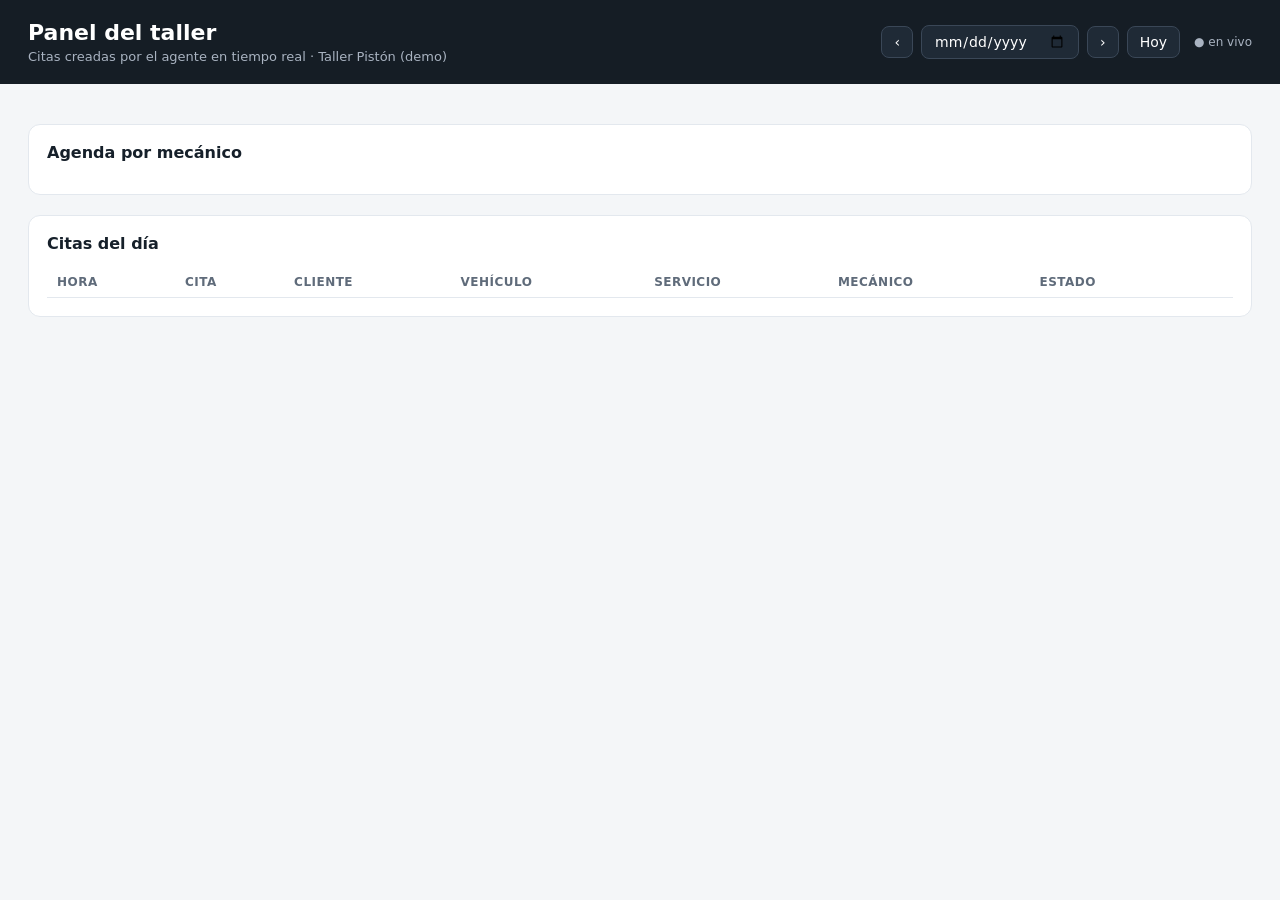
==== frontend/panel.html @ 1b13b942 "Agente de citas para taller mecánico en AWS (demo AWS User Group) Chat estilo mensajería + panel del" ====
<!doctype html>
<html lang="es">
<head>
  <meta charset="utf-8">
  <meta name="viewport" content="width=device-width, initial-scale=1">
  <title>Panel del taller · Demo</title>
  <link rel="stylesheet" href="css/panel.css">
</head>
<body>
  <header class="top">
    <div>
      <h1>Panel del taller</h1>
      <p class="sub">Citas creadas por el agente en tiempo real · Taller Pistón (demo)</p>
    </div>
    <div class="tools">
      <button id="anterior" aria-label="Día anterior">‹</button>
      <input type="date" id="fecha" aria-label="Fecha">
      <button id="siguiente" aria-label="Día siguiente">›</button>
      <button id="hoy">Hoy</button>
      <span class="live off" id="live">● en vivo</span>
    </div>
  </header>

  <main>
    <section class="kpis" id="kpis"></section>

    <section class="card">
      <h2>Agenda por mecánico</h2>
      <div class="agenda-wrap"><table class="agenda" id="agenda"></table></div>
    </section>

    <section class="card">
      <h2>Citas del día</h2>
      <div class="tabla-wrap">
        <table class="tabla">
          <thead>
            <tr><th>Hora</th><th>Cita</th><th>Cliente</th><th>Vehículo</th><th>Servicio</th><th>Mecánico</th><th>Estado</th><th></th></tr>
          </thead>
          <tbody id="citas"></tbody>
        </table>
      </div>
      <p class="vacio" id="vacio" hidden>No hay citas este día. Agenda una desde el chat.</p>
    </section>
  </main>

  <dialog id="clave">
    <form method="dialog" id="claveForm">
      <h2>Acceso al panel</h2>
      <p>Pega la clave del panel (salida <code>PanelKeyCommand</code> del despliegue).</p>
      <input id="claveInput" type="password" required autocomplete="off">
      <button type="submit">Entrar</button>
    </form>
  </dialog>

  <dialog id="fotoDialog">
    <form method="dialog">
      <img id="fotoImg" alt="Foto del vehículo">
      <p id="fotoInfo"></p>
      <button type="submit">Cerrar</button>
    </form>
  </dialog>

  <script src="js/panel.js" type="module"></script>
</body>
</html>
---- frontend/css/panel.css ----
:root {
  --bg: #f4f6f8;
  --card: #ffffff;
  --text: #16202a;
  --muted: #5f6b7a;
  --line: #e3e8ee;
  --accent: #ff9900;
  --ink: #151d25;
  --ok: #0a8f5a;
  --ok-bg: #e3f6ed;
  --done: #2f6fdb;
  --done-bg: #e6eefc;
  --bad: #c2372b;
  --bad-bg: #fbe8e6;
}
@media (prefers-color-scheme: dark) {
  :root {
    --bg: #0f151b;
    --card: #151d25;
    --text: #e6ebf0;
    --muted: #93a1b0;
    --line: #26323e;
    --ok-bg: #0f3526;
    --done-bg: #16284a;
    --bad-bg: #3b1714;
  }
}
* { box-sizing: border-box; }
[hidden] { display: none !important; }
body { margin: 0; font-family: "Segoe UI", system-ui, -apple-system, Roboto, Arial, sans-serif; background: var(--bg); color: var(--text); }

.top {
  display: flex; flex-wrap: wrap; gap: 16px; justify-content: space-between; align-items: center;
  padding: 20px 28px; background: var(--ink); color: #fff;
}
.top h1 { margin: 0; font-size: 22px; }
.sub { margin: 4px 0 0; color: #a9b3c1; font-size: 13px; }
.tools { display: flex; gap: 8px; align-items: center; }
.tools button, .tools input {
  font: inherit; font-size: 14px; border-radius: 8px; border: 1px solid #3a4757; background: #1f2a36; color: #fff;
  padding: 7px 12px; cursor: pointer;
}
.tools button:hover { border-color: var(--accent); }
.live { font-size: 12px; color: #00e582; margin-left: 6px; }
.live.off { color: #a9b3c1; }

main { padding: 20px 28px 40px; display: grid; gap: 20px; max-width: 1400px; margin: 0 auto; }
.kpis { display: grid; grid-template-columns: repeat(4, minmax(0, 1fr)); gap: 16px; }
.kpi { background: var(--card); border-radius: 12px; padding: 16px 18px; border: 1px solid var(--line); }
.kpi b { display: block; font-size: 32px; line-height: 1.1; }
.kpi span { color: var(--muted); font-size: 13px; }
.card { background: var(--card); border-radius: 12px; padding: 18px; border: 1px solid var(--line); }
.card h2 { margin: 0 0 14px; font-size: 16px; }

.agenda-wrap, .tabla-wrap { overflow-x: auto; }
.agenda { border-collapse: separate; border-spacing: 6px; width: 100%; min-width: 640px; }
.agenda th { font-size: 13px; color: var(--muted); font-weight: 600; text-align: left; padding: 0 4px; }
.agenda th small { display: block; font-weight: 400; font-size: 11px; }
.agenda td.h { font-size: 13px; color: var(--muted); width: 56px; }
.slot { height: 46px; border-radius: 8px; background: var(--bg); font-size: 12.5px; padding: 6px 8px; vertical-align: top; }
.slot.confirmada { background: var(--ok-bg); border-left: 0; }
.slot.completada { background: var(--done-bg); }
.slot b { display: block; font-size: 13px; }

.tabla { width: 100%; border-collapse: collapse; font-size: 14px; min-width: 820px; }
.tabla th { text-align: left; font-size: 12px; text-transform: uppercase; letter-spacing: 0.04em; color: var(--muted); padding: 8px 10px; border-bottom: 1px solid var(--line); }
.tabla td { padding: 10px; border-bottom: 1px solid var(--line); vertical-align: middle; }
.tabla td small { color: var(--muted); display: block; }
.estado { font-size: 12px; font-weight: 600; padding: 3px 9px; border-radius: 10px; }
.estado.confirmada { color: var(--ok); background: var(--ok-bg); }
.estado.completada { color: var(--done); background: var(--done-bg); }
.estado.cancelada { color: var(--bad); background: var(--bad-bg); }
.acciones { display: flex; gap: 6px; justify-content: flex-end; }
.acciones button { font: inherit; font-size: 13px; border-radius: 7px; border: 1px solid var(--line); background: var(--card); color: var(--text); padding: 5px 10px; cursor: pointer; }
.acciones button:hover { border-color: var(--accent); }
.vacio { color: var(--muted); text-align: center; margin: 18px 0 4px; }

dialog { border: 0; border-radius: 12px; padding: 0; background: var(--card); color: var(--text); max-width: min(560px, 92vw); }
dialog::backdrop { background: rgba(15, 21, 27, 0.6); }
dialog form { padding: 22px; display: grid; gap: 12px; }
dialog h2 { margin: 0; }
dialog p { margin: 0; color: var(--muted); font-size: 14px; }
dialog input { font: inherit; padding: 10px; border-radius: 8px; border: 1px solid var(--line); background: var(--bg); color: var(--text); }
dialog button { font: inherit; font-weight: 600; padding: 10px; border: 0; border-radius: 8px; background: var(--accent); color: var(--ink); cursor: pointer; }
#fotoImg { max-width: 100%; max-height: 60vh; border-radius: 8px; }

@media (max-width: 760px) {
  .top, main { padding-left: 16px; padding-right: 16px; }
  .kpis { grid-template-columns: repeat(2, minmax(0, 1fr)); }
}
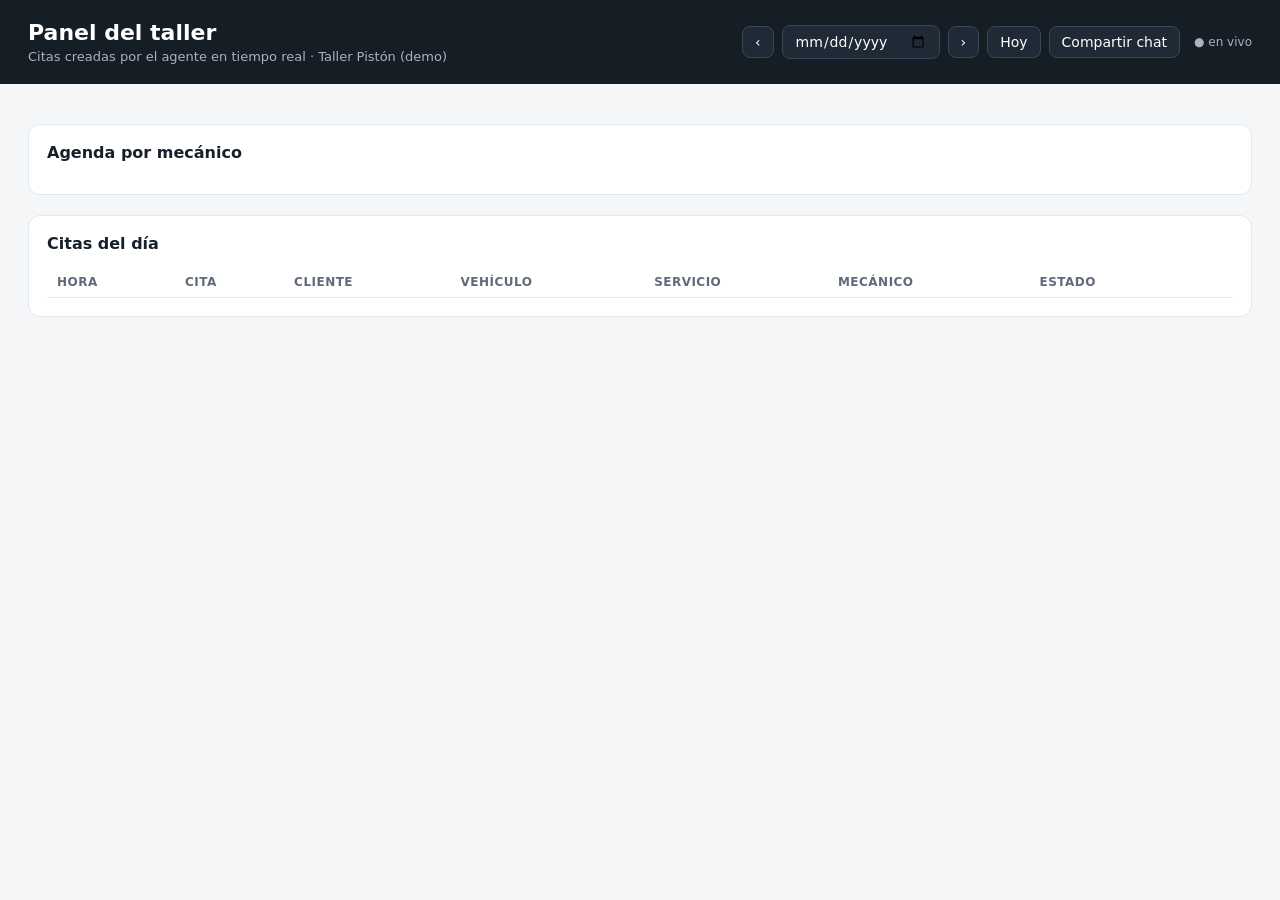
==== commit acba980e: "Compartir el chat desde el panel y entrar al panel por enlace - Botón "Compartir chat" en el panel: " ====
--- a/frontend/panel.html
+++ b/frontend/panel.html
@@ -17,6 +17,7 @@
       <input type="date" id="fecha" aria-label="Fecha">
       <button id="siguiente" aria-label="Día siguiente">›</button>
       <button id="hoy">Hoy</button>
+      <button id="compartir" title="Enlace y QR del chat para los asistentes">Compartir chat</button>
       <span class="live off" id="live">● en vivo</span>
     </div>
   </header>
@@ -46,9 +47,24 @@
   <dialog id="clave">
     <form method="dialog" id="claveForm">
       <h2>Acceso al panel</h2>
-      <p>Pega la clave del panel (salida <code>PanelKeyCommand</code> del despliegue).</p>
+      <p>Pega la clave del panel (salida <code>PanelKeyCommand</code> del despliegue) o entra con el enlace <code>panel.html#clave=&lt;clave&gt;</code>.</p>
       <input id="claveInput" type="password" required autocomplete="off">
       <button type="submit">Entrar</button>
+    </form>
+  </dialog>
+
+  <dialog id="compartirDialog">
+    <form method="dialog" class="compartir">
+      <h2>Compartir el chat</h2>
+      <p>Proyecta el QR o comparte el enlace: ya trae el código de acceso.</p>
+      <img id="qr" alt="Código QR con el enlace del chat">
+      <div class="codigo">Código: <b id="codigoChat"></b></div>
+      <input id="enlaceChat" readonly aria-label="Enlace del chat">
+      <div class="botones">
+        <button type="button" id="copiar">Copiar enlace</button>
+        <button type="submit">Cerrar</button>
+      </div>
+      <p class="nota">Para cortar el acceso al terminar, cambia el código en Parameter Store (README → Compartir el chat).</p>
     </form>
   </dialog>
 
--- a/frontend/css/panel.css
+++ b/frontend/css/panel.css
@@ -88,3 +88,10 @@
   .top, main { padding-left: 16px; padding-right: 16px; }
   .kpis { grid-template-columns: repeat(2, minmax(0, 1fr)); }
 }
+.compartir { justify-items: center; text-align: center; }
+.compartir img { width: min(320px, 70vw); height: auto; border-radius: 8px; background: #fff; }
+.compartir .codigo { font-size: 18px; }
+.compartir .codigo b { font-family: ui-monospace, Consolas, monospace; font-size: 26px; letter-spacing: 3px; }
+.compartir input { width: 100%; box-sizing: border-box; font-size: 13px; }
+.compartir .botones { display: flex; gap: 8px; }
+.compartir .nota { font-size: 12px; }
